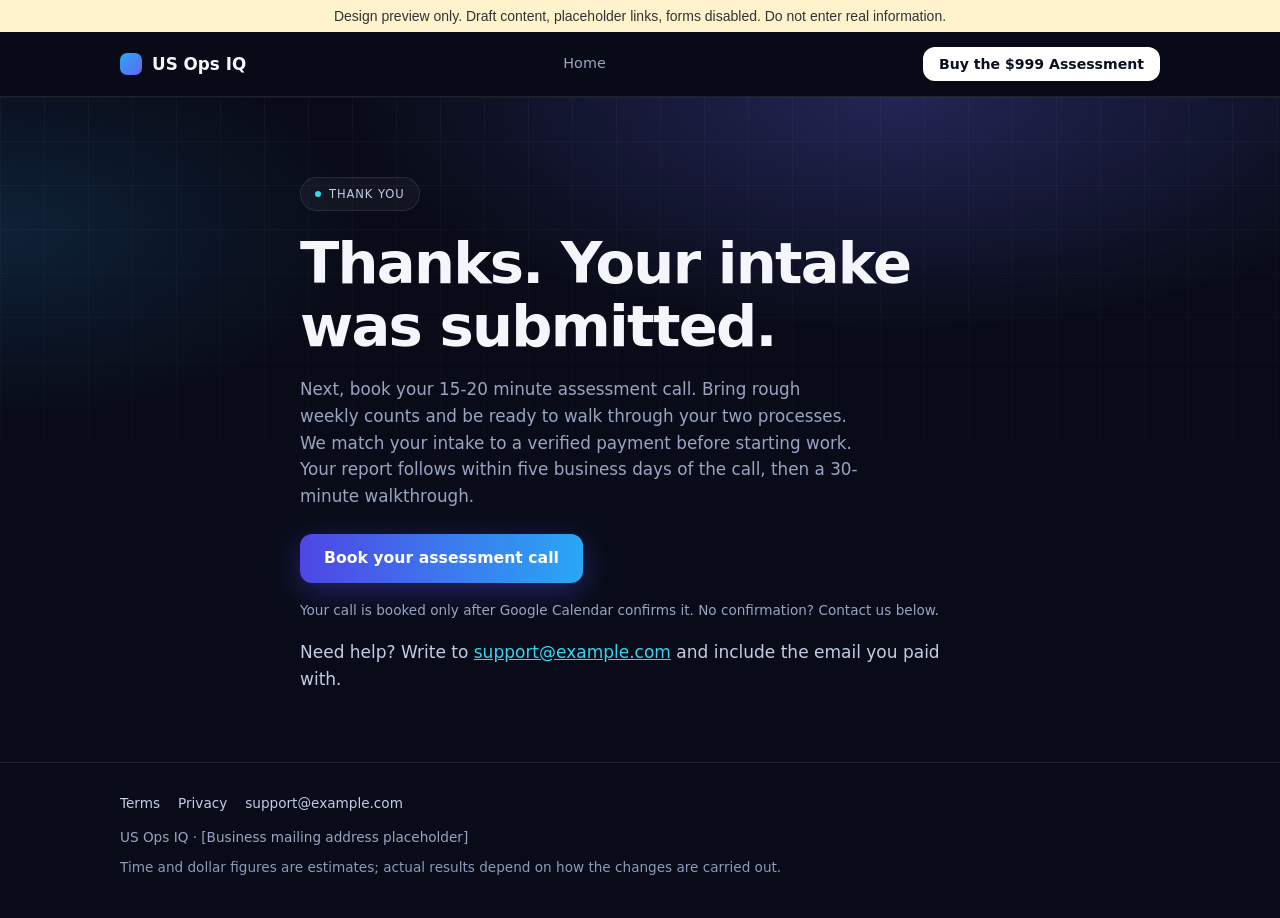
==== intake-received/index.html @ 1362f47b "Create index.html" ====
<!doctype html>
<html lang="en">
<head>
<meta charset="utf-8">
<meta name="viewport" content="width=device-width,initial-scale=1">
<title>Thanks | US Ops IQ</title>
<meta name="description" content="Intake submitted.">
<meta name="robots" content="noindex,nofollow">
<link rel="stylesheet" href="../assets/style.css">
<meta property="og:title" content="Thanks | US Ops IQ">
<meta property="og:description" content="Intake submitted.">
</head>
<body><div style="background:#fff3cd;color:#333;padding:8px 12px;font:14px sans-serif;text-align:center">Design preview only. Draft content, placeholder links, forms disabled. Do not enter real information.</div>
<header class="site"><div class="wrap">
<a class="brand" href="../"><b>US Ops IQ</b></a>
<nav class="top" aria-label="Main"><a href="../">Home</a></nav>
<a class="btn small" href="#preview-only-payment-link">Buy <span class="lg">the </span>$999<span class="lg"> Assessment</span></a>
</div></header>
<main><section class="hero"><div class="wrap narrow">
<span class="pill">Thank you</span>
<h1>Thanks. Your intake was submitted.</h1>
<p class="lead">Next, book your 15-20 minute assessment call. Bring rough weekly counts and be ready to walk through your two processes. We match your intake to a verified payment before starting work. Your report follows within five business days of the call, then a 30-minute walkthrough.</p>
<p><a class="btn" href="#preview-only-booking-link" rel="noreferrer">Book your assessment call</a></p><p class="small">Your call is booked only after Google Calendar confirms it. No confirmation? Contact us below.</p><p>Need help? Write to <a href="mailto:support@example.com">support@example.com</a> and include the email you paid with.</p>
</div></section></main>
<footer class="site"><div class="wrap">
<div class="links"><a href="../terms/">Terms</a><a href="../privacy/">Privacy</a><a href="mailto:support@example.com">support@example.com</a></div>
<div>US Ops IQ &middot; [Business mailing address placeholder]</div>
<div class="small" style="color:#8e9bb8;margin-top:8px">Time and dollar figures are estimates; actual results depend on how the changes are carried out.</div>
</div></footer>
<script>document.querySelectorAll("form").forEach(function(f){f.addEventListener("submit",function(e){e.preventDefault();alert("Preview only: form submission is disabled.");});});</script></body></html>
---- assets/style.css ----
:root{--bg:#090c18;--bg2:#0d1122;--card:#12172b;--card2:#171d36;--line:rgba(255,255,255,.09);--ink:#f4f6fc;--muted:#9aa4c2;--violet:#6366f1;--indigo:#4f46e5;--blue:#2aa7f5;--cyan:#38d5f0;--lime:#c6f32f;--max:1080px}
*{box-sizing:border-box}
html{-webkit-text-size-adjust:100%;scroll-behavior:smooth}
body{margin:0;font:16px/1.6 Inter,system-ui,-apple-system,"Segoe UI",Roboto,Helvetica,Arial,sans-serif;color:var(--ink);background:var(--bg)}
a{color:var(--cyan)}
.wrap{max-width:var(--max);margin:0 auto;padding:0 20px}
.narrow{max-width:720px}
header.site{position:sticky;top:0;z-index:20;background:rgba(9,12,24,.82);backdrop-filter:blur(10px);-webkit-backdrop-filter:blur(10px);border-bottom:1px solid var(--line)}
header.site .wrap{display:flex;align-items:center;justify-content:space-between;min-height:64px;gap:12px}
.brand{display:flex;align-items:center;gap:10px;font-weight:700;font-size:1.05rem;color:var(--ink);text-decoration:none}
.brand:before{content:"";width:22px;height:22px;border-radius:7px;background:linear-gradient(135deg,var(--blue),var(--violet))}
.brand b{font-weight:700}
nav.top{display:none;gap:26px}
nav.top a{color:var(--muted);text-decoration:none;font-size:.9rem}
nav.top a:hover{color:#fff}
.btn{display:inline-block;background:linear-gradient(90deg,var(--indigo),var(--blue));color:#fff;font-weight:650;text-decoration:none;padding:15px 24px;border-radius:12px;border:0;font-size:.98rem;text-align:center;cursor:pointer;line-height:1.2;box-shadow:0 8px 30px rgba(79,70,229,.4)}
.btn:hover{filter:brightness(1.1)}
.btn.small{padding:9px 16px;font-size:.88rem;background:#fff;color:#0b1020;box-shadow:none}
.btn.ghost{background:rgba(255,255,255,.04);color:var(--ink);border:1px solid var(--line);box-shadow:none}
.btn.lime{background:var(--lime);color:#0b1020;box-shadow:none}
.btns{display:flex;flex-direction:column;align-items:flex-start;gap:12px}
.hero{position:relative;overflow:hidden;padding:44px 0 36px;background:radial-gradient(60% 50% at 70% 0%,rgba(99,102,241,.28),transparent 70%),radial-gradient(40% 40% at 0% 20%,rgba(42,167,245,.14),transparent 70%),var(--bg)}
.hero:before{content:"";position:absolute;inset:0;background-image:linear-gradient(rgba(255,255,255,.035) 1px,transparent 1px),linear-gradient(90deg,rgba(255,255,255,.035) 1px,transparent 1px);background-size:44px 44px;-webkit-mask-image:linear-gradient(#000,transparent 85%);mask-image:linear-gradient(#000,transparent 85%);pointer-events:none}
.hero .wrap{position:relative}
.pill{display:inline-flex;align-items:center;gap:8px;border:1px solid var(--line);background:rgba(255,255,255,.04);border-radius:99px;padding:7px 14px;font-size:.72rem;letter-spacing:.08em;text-transform:uppercase;color:#c3cbe6;margin-bottom:22px}
.pill:before{content:"";width:6px;height:6px;border-radius:50%;background:var(--cyan)}
.hero h1{font-size:2.2rem;line-height:1.08;margin:0 0 18px;letter-spacing:-.03em;font-weight:800}
.grad{background:linear-gradient(90deg,#7c83ff,var(--cyan));-webkit-background-clip:text;background-clip:text;color:transparent}
.hero p.lead{color:var(--muted);font-size:1.05rem;margin:0 0 24px;max-width:560px}
.hero .note{font-size:.85rem;color:var(--muted);margin-top:14px}
.pricetag{display:inline-block;margin:0 0 22px;color:#dfe5fb;font-size:.98rem}
.pricetag strong{color:#fff}
.mapcard{margin-top:34px;background:rgba(18,23,43,.85);border:1px solid var(--line);border-radius:20px;padding:16px 16px 18px;box-shadow:0 30px 80px rgba(79,70,229,.25)}
.dots{display:flex;gap:6px;margin:2px 0 12px}.dots i{width:9px;height:9px;border-radius:50%;background:rgba(255,255,255,.18)}
.maplabel{font-size:.68rem;letter-spacing:.12em;text-transform:uppercase;color:var(--muted);margin:0 0 12px}
.row{display:flex;align-items:center;gap:12px;background:#0c1020;border:1px solid var(--line);border-radius:12px;padding:12px;margin-bottom:9px}
.row .n{flex:none;width:30px;height:30px;border-radius:8px;background:#1b2140;display:flex;align-items:center;justify-content:center;font-weight:700;font-size:.85rem}
.row b{display:block;font-size:.92rem}.row small{color:var(--muted);font-size:.78rem;display:block;line-height:1.35}
.row .t{margin-left:auto;flex:none;font-size:.7rem;padding:4px 10px;border-radius:99px;background:#222845;color:#c3cbe6;font-weight:600}
.row.hot{background:linear-gradient(90deg,#4f46e5,#5b54f0);border-color:transparent}
.row.hot .n{background:#fff;color:var(--indigo)}.row.hot small{color:#dcdcff}
.row.hot .t{background:var(--lime);color:#0b1020}
.stats{display:grid;grid-template-columns:1fr 1fr;border:1px solid var(--line);border-radius:16px;background:rgba(18,23,43,.6);margin-top:34px;overflow:hidden}
.stats div{padding:16px 18px;border-right:1px solid var(--line);border-bottom:1px solid var(--line)}
.stats div:nth-child(2n){border-right:0}.stats div:nth-last-child(-n+2){border-bottom:0}
.stats b{display:block;font-size:1.02rem}.stats span{font-size:.82rem;color:var(--muted)}
section{padding:56px 0}
.eyebrow{font-size:.72rem;letter-spacing:.14em;text-transform:uppercase;color:#8b93ff;font-weight:600;margin:0 0 14px}
h1,h2,h3{color:var(--ink)}
h2{font-size:1.9rem;line-height:1.12;margin:0 0 20px;letter-spacing:-.025em;font-weight:800}
h3{font-size:1.1rem;margin:0 0 8px}
.cards{display:grid;gap:14px}
.card{background:var(--card);border:1px solid var(--line);border-radius:18px;padding:22px}
.card p{margin:0;color:var(--muted);font-size:.95rem}
.card .num{display:inline-flex;width:34px;height:34px;border-radius:9px;background:#1d2345;color:#a6adff;font-size:.8rem;font-weight:700;align-items:center;justify-content:center;margin-bottom:26px}
.card.hot{background:linear-gradient(160deg,#4f46e5,#4038c9);border-color:transparent;box-shadow:0 20px 50px rgba(79,70,229,.35)}
.card.hot p{color:#e4e4ff}.card.hot .num{background:rgba(255,255,255,.2);color:#fff}
.card ul.check{margin-top:4px}
.block{background:linear-gradient(145deg,#161a52,#0e1233 60%);border:1px solid var(--line);border-radius:28px;padding:28px 22px;position:relative;overflow:hidden}
.block:after{content:"";position:absolute;right:-60px;top:-60px;width:240px;height:240px;border-radius:50%;background:radial-gradient(circle,rgba(42,167,245,.35),transparent 70%)}
.block>*{position:relative;z-index:1}
.big{display:flex;align-items:flex-start;line-height:.95;margin:6px 0 14px}
.big sup{font-size:2rem;color:var(--lime);font-weight:800;margin:10px 6px 0 0}
.big span{font-size:5.5rem;font-weight:800;letter-spacing:-.05em}
.block p.desc{color:#b4bcdc;max-width:360px;margin:0 0 20px}
.inc{background:rgba(255,255,255,.05);border:1px solid var(--line);border-radius:16px;padding:6px 18px;margin-top:22px}
.inc li{list-style:none;display:flex;gap:16px;padding:13px 0;border-bottom:1px solid var(--line);font-size:.95rem}
.inc li:last-child{border:0}.inc li b{color:var(--cyan);font-size:.78rem;padding-top:2px;flex:none}
.inc{padding-left:18px;margin-bottom:0}
ul.check{list-style:none;padding:0;margin:0}
ul.check li{padding-left:28px;position:relative;margin:0 0 12px;color:#d6dcf2}
ul.check li:before{content:"";position:absolute;left:0;top:.45em;width:14px;height:14px;border-radius:50%;background:var(--lime)}
ul.check li:after{content:"";position:absolute;left:4.5px;top:.55em;width:3px;height:7px;border:solid #0b1020;border-width:0 2px 2px 0;transform:rotate(45deg)}
.steps{list-style:none;padding:0;margin:0;display:grid;gap:14px}
.steps li{background:var(--card);border:1px solid var(--line);border-radius:18px;padding:20px 20px 20px 66px;position:relative;color:var(--muted);font-size:.95rem}
.steps .n{position:absolute;left:18px;top:18px;width:36px;height:36px;border-radius:10px;background:#1d2345;color:#a6adff;font-weight:700;display:flex;align-items:center;justify-content:center}
.steps strong{display:block;color:var(--ink);margin-bottom:3px;font-size:1.02rem}
.guarantee{border:1px solid var(--line);border-left:4px solid var(--lime);background:var(--card);padding:22px;border-radius:6px 18px 18px 6px}
.small{font-size:.85rem;color:var(--muted)}
.guarantee p{color:#d6dcf2}
p{color:#c3cbe6}
details{background:var(--card);border:1px solid var(--line);border-radius:14px;margin:0 0 10px}
details summary{cursor:pointer;padding:16px 50px 16px 20px;font-weight:600;list-style:none;position:relative}
details summary::-webkit-details-marker{display:none}
details summary:after{content:"+";position:absolute;right:20px;top:11px;font-size:1.5rem;color:var(--cyan)}
details[open] summary:after{content:"\2212"}
details .body{padding:0 20px 16px}
details .body p{margin:0 0 10px}
.ctabox{text-align:center;background:radial-gradient(60% 80% at 50% 100%,rgba(99,102,241,.35),transparent 70%),var(--card);border:1px solid var(--line);border-radius:26px;padding:46px 20px}
.ctabox h2{margin-bottom:12px}.ctabox p{margin:0 0 22px;color:var(--muted)}
footer.site{border-top:1px solid var(--line);padding:30px 0 40px;font-size:.85rem;color:var(--muted)}
footer.site a{color:#c3cbe6;text-decoration:none}
footer.site .links{display:flex;flex-wrap:wrap;gap:6px 18px;margin:0 0 12px}
.formframe{border:1px solid var(--line);border-radius:18px;overflow:hidden;background:#fff;min-height:520px}
.formframe iframe{width:100%;min-height:900px;border:0;display:block}
.warn{background:rgba(251,146,60,.1);border:1px solid rgba(251,146,60,.4);border-radius:14px;padding:14px 18px;margin:0 0 20px;color:#ffd9b8}
.sections{display:grid;gap:12px;margin:0;padding:0;list-style:none}
.sections li{background:var(--card);border:1px solid var(--line);border-radius:14px;padding:16px 18px;color:var(--muted);font-size:.95rem}
.sections b{color:var(--ink)}
.legal h1{font-size:2rem;letter-spacing:-.02em}
.legal h2{font-size:1.15rem;margin:26px 0 8px;letter-spacing:0}
.draftbanner{background:rgba(251,146,60,.1);border:1px solid rgba(251,146,60,.4);color:#ffd9b8;padding:12px 16px;border-radius:12px;margin:0 0 22px;font-size:.9rem}
@media(min-width:820px){
 body{font-size:17px}
 nav.top{display:flex}
 .hero{padding:80px 0 52px}
 .hero .wrap.split{display:grid;grid-template-columns:1.15fr 1fr;gap:48px;align-items:center}
 .hero h1{font-size:3.6rem}
 .btns{flex-direction:row;align-items:center}
 .mapcard{margin-top:0}
 .stats{grid-template-columns:repeat(4,1fr)}
 .stats div{border-bottom:0!important;border-right:1px solid var(--line)!important}.stats div:last-child{border-right:0!important}
 section{padding:84px 0}
 h2{font-size:2.6rem}
 .cards.three{grid-template-columns:repeat(3,1fr)}
 .block{padding:56px;display:grid;grid-template-columns:1fr 1fr;gap:40px;align-items:center;margin:0 -10px}
 .inc{margin-top:0}
 .steps{grid-template-columns:repeat(3,1fr)}
 .steps li{padding:74px 22px 22px}
 .steps .n{left:22px;top:22px}
 .sections{grid-template-columns:1fr 1fr}
}
.hero.plain .wrap{display:block}
.brand{white-space:nowrap}.btn.small{white-space:nowrap}
.lg{display:none}
@media(min-width:560px){.lg{display:inline}}

/* Native intake, no third-party embed. */
fieldset{border:1px solid var(--line);border-radius:18px;padding:22px;margin:28px 0;background:var(--card)}
legend{font-size:1.2rem;font-weight:700;padding:0 8px;color:var(--ink)}
.field{margin:0 0 20px}.field label{display:block;font-weight:600;margin-bottom:8px;color:var(--ink)}
input,textarea,select{width:100%;min-width:0;border:1px solid #667394;border-radius:8px;background:#0c1020;color:var(--ink);padding:12px;font:inherit;line-height:1.4}textarea{resize:vertical}input:focus,textarea:focus,select:focus{outline:2px solid var(--cyan);outline-offset:2px}
.hint{font-size:.85rem;color:var(--muted);margin:7px 0 0}.required{color:#ffc28c}.checkbox{display:flex;gap:12px;align-items:flex-start}.checkbox input{width:22px;height:22px;flex:none;margin-top:3px}.honeypot{display:none}.refcard p{margin-bottom:16px}.refcard .field{margin-bottom:0}.fieldgrid{display:grid;gap:0}form details .body{padding-top:14px}form button{min-height:48px}form [hidden]{display:none!important}
@media(min-width:600px){.fieldgrid{grid-template-columns:1fr 1fr 1fr;gap:14px}}
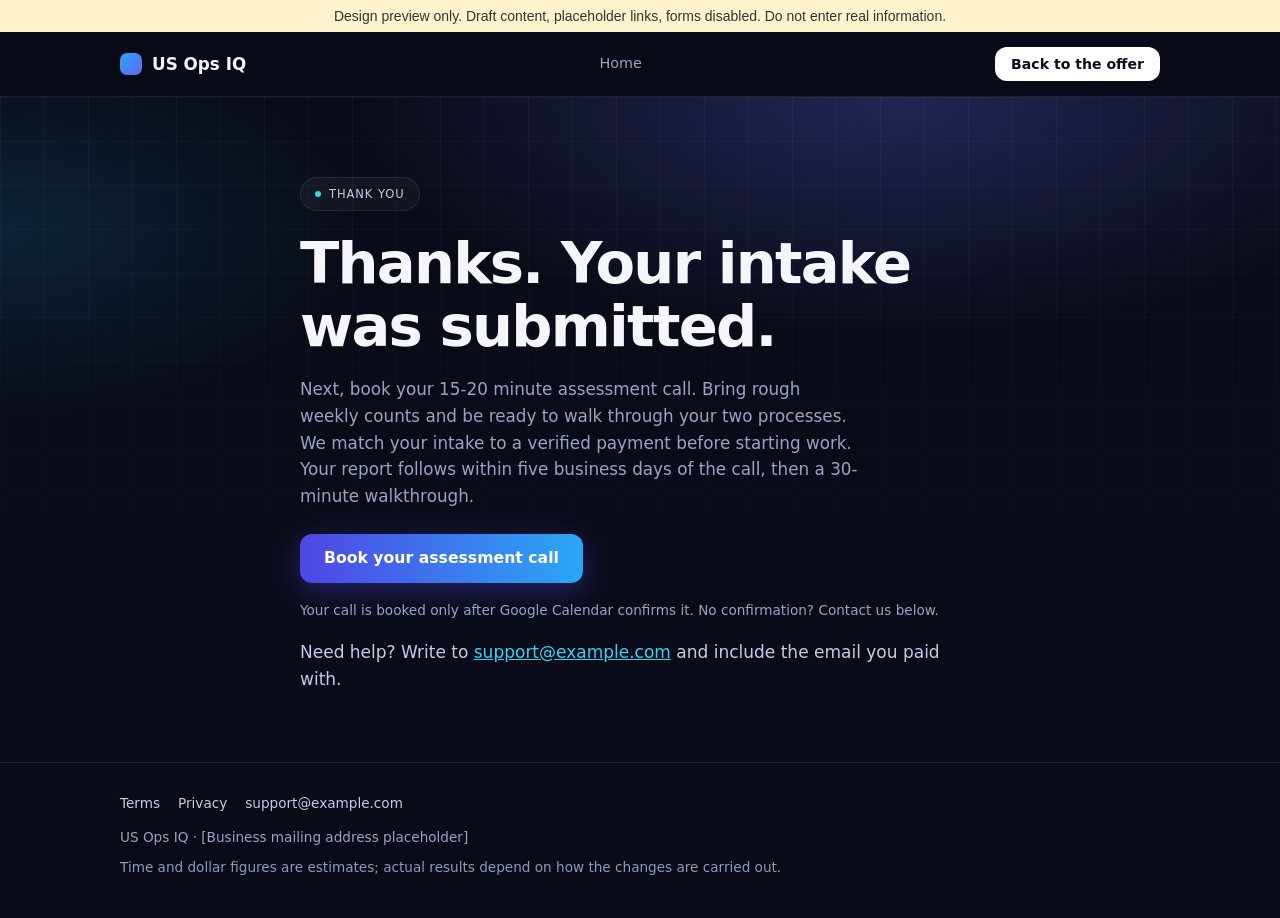
==== commit 174f3183: "Update index.html" ====
--- a/intake-received/index.html
+++ b/intake-received/index.html
@@ -14,7 +14,7 @@
 <header class="site"><div class="wrap">
 <a class="brand" href="../"><b>US Ops IQ</b></a>
 <nav class="top" aria-label="Main"><a href="../">Home</a></nav>
-<a class="btn small" href="#preview-only-payment-link">Buy <span class="lg">the </span>$999<span class="lg"> Assessment</span></a>
+<a class="btn small" href="../#assessment">Back to the offer</a>
 </div></header>
 <main><section class="hero"><div class="wrap narrow">
 <span class="pill">Thank you</span>
--- a/assets/style.css
+++ b/assets/style.css
@@ -132,3 +132,4 @@
 input,textarea,select{width:100%;min-width:0;border:1px solid #667394;border-radius:8px;background:#0c1020;color:var(--ink);padding:12px;font:inherit;line-height:1.4}textarea{resize:vertical}input:focus,textarea:focus,select:focus{outline:2px solid var(--cyan);outline-offset:2px}
 .hint{font-size:.85rem;color:var(--muted);margin:7px 0 0}.required{color:#ffc28c}.checkbox{display:flex;gap:12px;align-items:flex-start}.checkbox input{width:22px;height:22px;flex:none;margin-top:3px}.honeypot{display:none}.refcard p{margin-bottom:16px}.refcard .field{margin-bottom:0}.fieldgrid{display:grid;gap:0}form details .body{padding-top:14px}form button{min-height:48px}form [hidden]{display:none!important}
 @media(min-width:600px){.fieldgrid{grid-template-columns:1fr 1fr 1fr;gap:14px}}
+.plain{margin:14px 0 0 1.2em;padding:0;color:inherit}.plain li{margin:8px 0;line-height:1.55}
